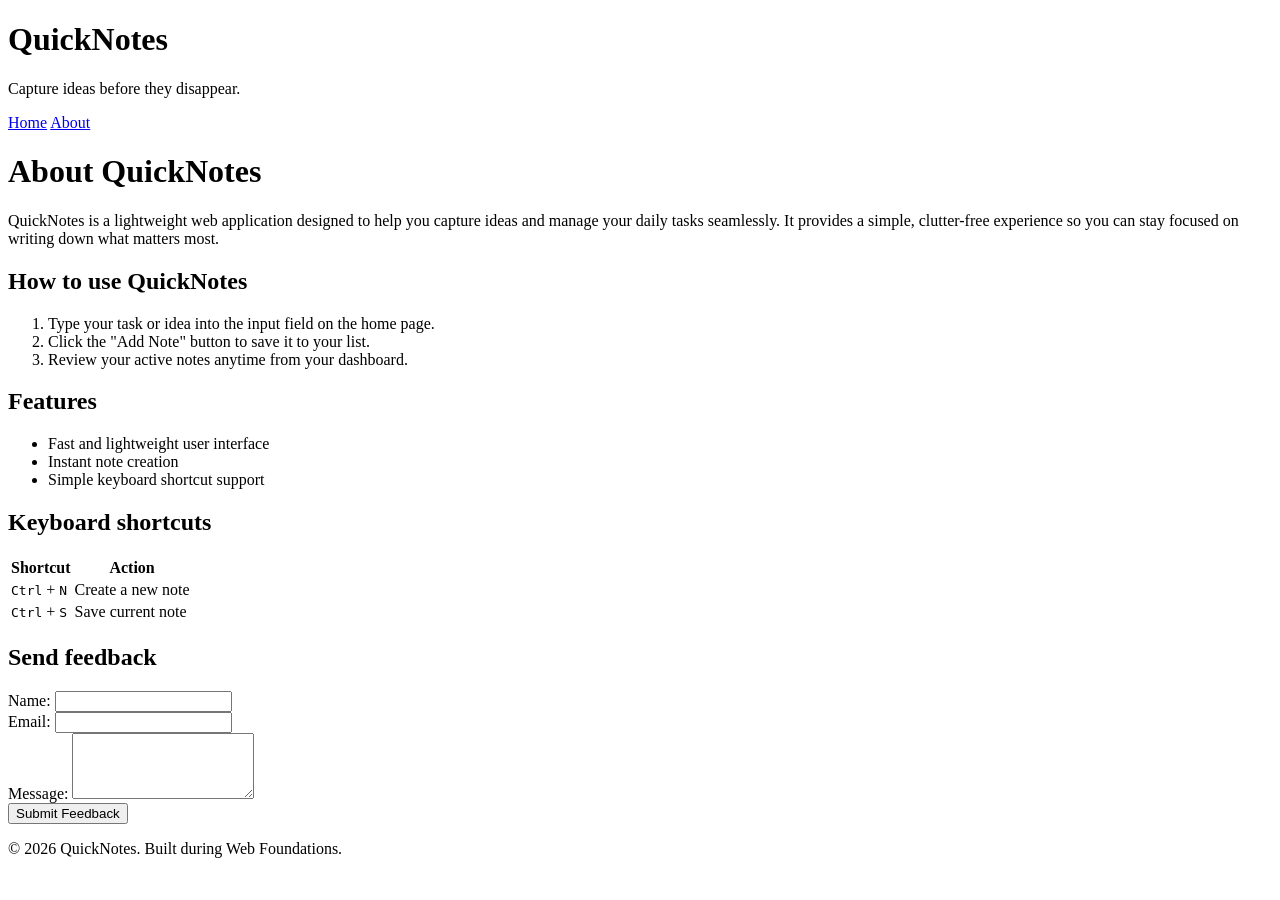
==== day1/about.html @ d50a82a0 "Day 1 assignment" ====
<!DOCTYPE html>
<html lang="en">
<head>
    <meta charset="UTF-8">
    <meta name="viewport" content="width=device-width, initial-scale=1.0">
    <title>About - QuickNotes</title>
</head>
<body>
    <header>
    <h1>QuickNotes</h1>
    <p>Capture ideas before they disappear.</p>
    <nav>
      <a href="index.html">Home</a>
      <a href="about.html">About</a>
    </nav>
  </header>

  <main>
    <!-- Heading and Two-sentence Introduction -->
    <h1>About QuickNotes</h1>
    <p>QuickNotes is a lightweight web application designed to help you capture ideas and manage your daily tasks seamlessly. It provides a simple, clutter-free experience so you can stay focused on writing down what matters most.</p>

    <!-- How to use QuickNotes Section -->
    <section>
      <h2>How to use QuickNotes</h2>
      <ol>
        <li>Type your task or idea into the input field on the home page.</li>
        <li>Click the "Add Note" button to save it to your list.</li>
        <li>Review your active notes anytime from your dashboard.</li>
      </ol>
    </section>

    <!-- Features Section -->
    <section>
      <h2>Features</h2>
      <ul>
        <li>Fast and lightweight user interface</li>
        <li>Instant note creation</li>
        <li>Simple keyboard shortcut support</li>
      </ul>
    </section>

    <!-- Keyboard Shortcuts Section -->
    <section>
      <h2>Keyboard shortcuts</h2>
      <table>
        <thead>
          <tr>
            <th>Shortcut</th>
            <th>Action</th>
          </tr>
        </thead>
        <tbody>
          <tr>
            <td><kbd>Ctrl</kbd> + <kbd>N</kbd></td>
            <td>Create a new note</td>
          </tr>
          <tr>
            <td><kbd>Ctrl</kbd> + <kbd>S</kbd></td>
            <td>Save current note</td>
          </tr>
        </tbody>
      </table>
    </section>

    <!-- Send Feedback Section -->
    <section>
      <h2>Send feedback</h2>
      <form action="#" method="post">
        <div>
          <label for="feedback-name">Name:</label>
          <input type="text" id="feedback-name" name="feedback-name" required>
        </div>

        <div>
          <label for="feedback-email">Email:</label>
          <input type="email" id="feedback-email" name="feedback-email" required>
        </div>

        <div>
          <label for="feedback-message">Message:</label>
          <textarea id="feedback-message" name="feedback-message" rows="4" required></textarea>
        </div>

        <button type="submit">Submit Feedback</button>
      </form>
    </section>
  </main>

  <footer>
    <p>&copy; 2026 QuickNotes. Built during Web Foundations.</p>
  </footer>
</body>
</html>
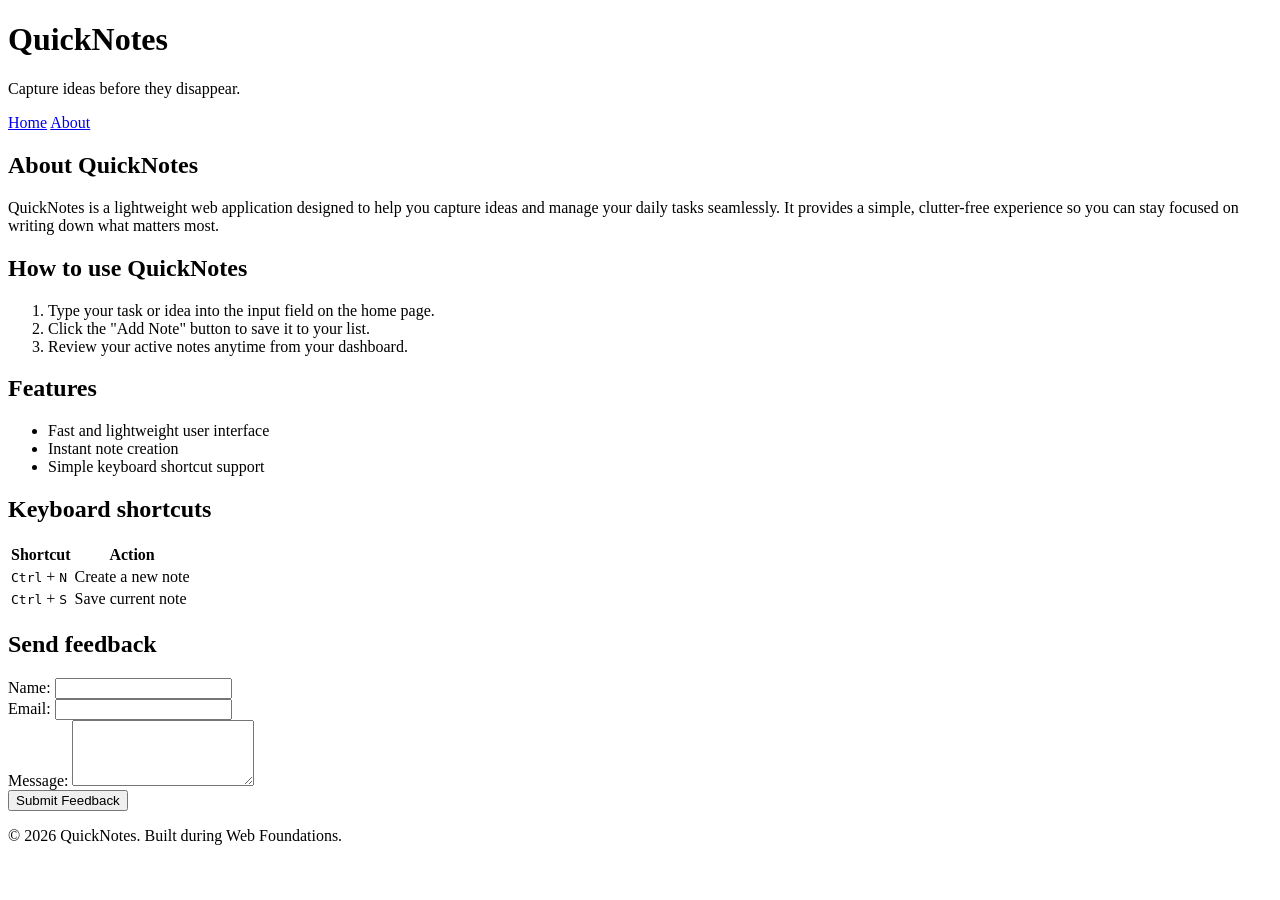
==== commit d91ed8fa: "Update headings to preserve hierarchy , about.html" ====
--- a/day1/about.html
+++ b/day1/about.html
@@ -17,7 +17,7 @@
 
   <main>
     <!-- Heading and Two-sentence Introduction -->
-    <h1>About QuickNotes</h1>
+    <h2>About QuickNotes</h2>
     <p>QuickNotes is a lightweight web application designed to help you capture ideas and manage your daily tasks seamlessly. It provides a simple, clutter-free experience so you can stay focused on writing down what matters most.</p>
 
     <!-- How to use QuickNotes Section -->
@@ -91,4 +91,4 @@
     <p>&copy; 2026 QuickNotes. Built during Web Foundations.</p>
   </footer>
 </body>
-</html>+</html>
